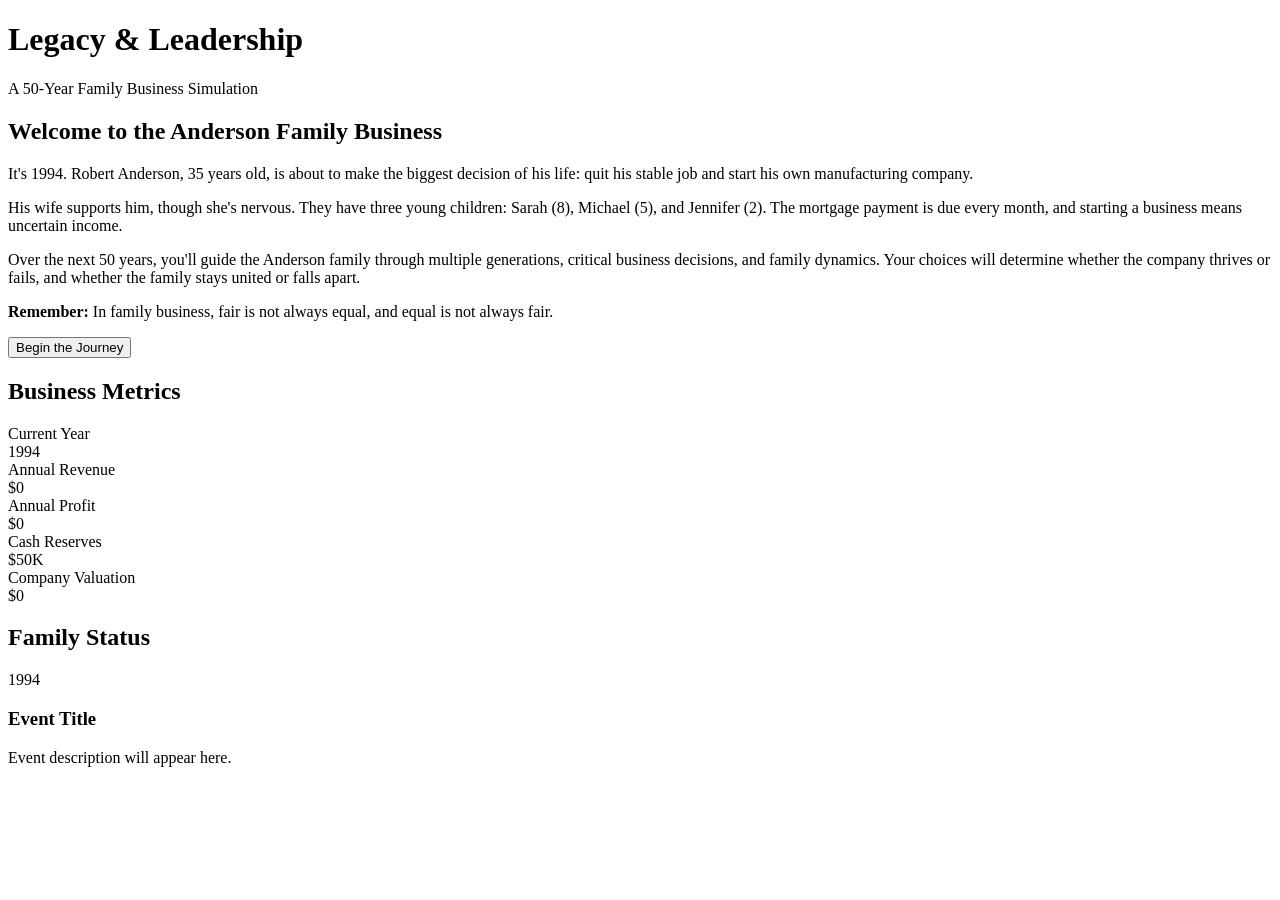
==== index.html @ 5cc4eb49 "Add files via upload" ====
<!DOCTYPE html>
<html lang="en">
<head>
    <meta charset="UTF-8">
    <meta name="viewport" content="width=device-width, initial-scale=1.0">
    <title>Legacy & Leadership - Family Business Simulation</title>
    <link rel="stylesheet" href="styles.css">
</head>
<body>
    <div class="container">
        <header>
            <h1>Legacy & Leadership</h1>
            <p class="subtitle">A 50-Year Family Business Simulation</p>
        </header>

        <!-- Intro Screen -->
        <div id="intro" class="intro-screen">
            <h2>Welcome to the Anderson Family Business</h2>
            <p>It's 1994. Robert Anderson, 35 years old, is about to make the biggest decision of his life: quit his stable job and start his own manufacturing company.</p>
            <p>His wife supports him, though she's nervous. They have three young children: Sarah (8), Michael (5), and Jennifer (2). The mortgage payment is due every month, and starting a business means uncertain income.</p>
            <p>Over the next 50 years, you'll guide the Anderson family through multiple generations, critical business decisions, and family dynamics. Your choices will determine whether the company thrives or fails, and whether the family stays united or falls apart.</p>
            <p><strong>Remember:</strong> In family business, fair is not always equal, and equal is not always fair.</p>

            <button class="btn" id="startButton">Begin the Journey</button>
        </div>

        <!-- Main Game Screen -->
        <div id="gameScreen" class="hidden">
            <div class="game-layout">
                <!-- Sidebar -->
                <div class="sidebar">
                    <!-- Business Metrics -->
                    <div class="panel">
                        <h2>Business Metrics</h2>
                        <div class="metric-group">
                            <div class="metric-label">Current Year</div>
                            <div class="metric-value" id="currentYear">1994</div>
                        </div>
                        <div class="metric-group">
                            <div class="metric-label">Annual Revenue</div>
                            <div class="metric-value" id="revenue">$0</div>
                            <span class="metric-change" id="revenueChange"></span>
                        </div>
                        <div class="metric-group">
                            <div class="metric-label">Annual Profit</div>
                            <div class="metric-value" id="profit">$0</div>
                            <span class="metric-change" id="profitChange"></span>
                        </div>
                        <div class="metric-group">
                            <div class="metric-label">Cash Reserves</div>
                            <div class="metric-value" id="cash">$50K</div>
                        </div>
                        <div class="metric-group">
                            <div class="metric-label">Company Valuation</div>
                            <div class="metric-value" id="valuation">$0</div>
                        </div>
                    </div>

                    <!-- Family Status -->
                    <div class="panel">
                        <h2>Family Status</h2>
                        <div id="familyContainer">
                            <!-- Family members will be added dynamically -->
                        </div>
                    </div>
                </div>

                <!-- Main Content Area -->
                <div class="main-content">
                    <!-- Event Card -->
                    <div class="event-card" id="eventCard">
                        <div class="event-header">
                            <div class="event-date" id="eventDate">1994</div>
                            <h3 class="event-title" id="eventTitle">Event Title</h3>
                        </div>
                        <div class="event-description" id="eventDescription">Event description will appear here.</div>
                        <div class="options" id="optionsContainer">
                            <!-- Options will be populated here -->
                        </div>
                        <div id="impactDisplay" class="impact-display hidden">
                            <!-- Impact will be shown here -->
                        </div>
                    </div>
                </div>
            </div>
        </div>
    </div>

    <!-- Load JavaScript files in order -->
    <script src="events.js"></script>
    <script src="family.js"></script>
    <script src="endings.js"></script>
    <script src="game.js"></script>
</body>
</html>
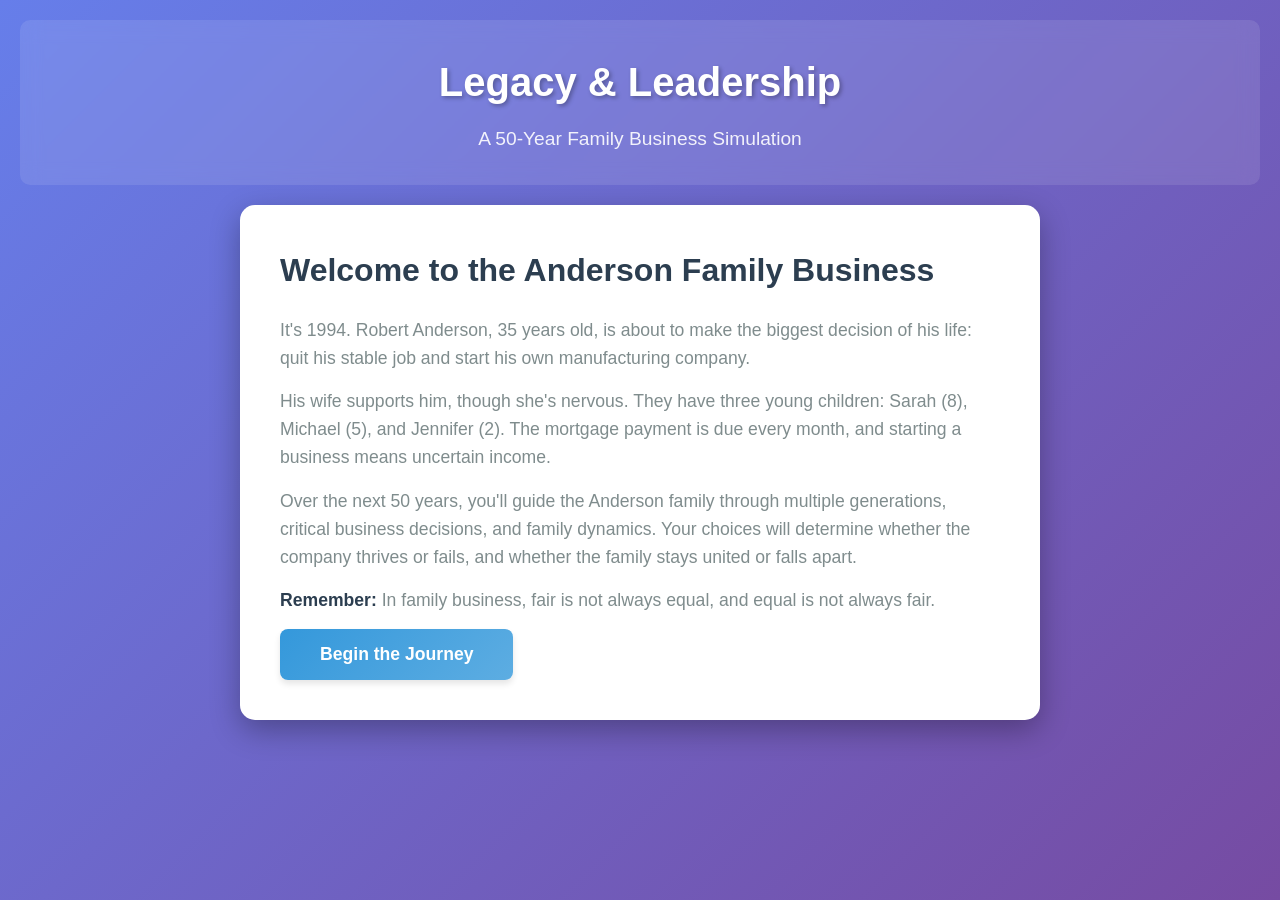
==== commit 19c937e3: "Update business metrics: add ROA, employees, and financial health This commit updates the family bus" ====
--- a/index.html
+++ b/index.html
@@ -51,8 +51,16 @@
                             <div class="metric-value" id="cash">$50K</div>
                         </div>
                         <div class="metric-group">
-                            <div class="metric-label">Company Valuation</div>
-                            <div class="metric-value" id="valuation">$0</div>
+                            <div class="metric-label">ROA (Return on Assets)</div>
+                            <div class="metric-value" id="roa">0.0%</div>
+                        </div>
+                        <div class="metric-group">
+                            <div class="metric-label">Employees</div>
+                            <div class="metric-value" id="employees">1</div>
+                        </div>
+                        <div class="metric-group">
+                            <div class="metric-label">Financial Health</div>
+                            <div class="metric-value" id="financialHealth">50 - Fair</div>
                         </div>
                     </div>
 
--- a/styles.css
+++ b/styles.css
@@ -0,0 +1,644 @@
+/* Legacy & Leadership - Family Business Simulation Styles */
+
+:root {
+    --primary-color: #2c3e50;
+    --secondary-color: #34495e;
+    --accent-color: #3498db;
+    --success-color: #27ae60;
+    --warning-color: #f39c12;
+    --danger-color: #e74c3c;
+    --background-color: #ecf0f1;
+    --card-background: #ffffff;
+    --text-primary: #2c3e50;
+    --text-secondary: #7f8c8d;
+    --border-color: #bdc3c7;
+}
+
+* {
+    margin: 0;
+    padding: 0;
+    box-sizing: border-box;
+}
+
+body {
+    font-family: 'Segoe UI', Tahoma, Geneva, Verdana, sans-serif;
+    background: linear-gradient(135deg, #667eea 0%, #764ba2 100%);
+    color: var(--text-primary);
+    line-height: 1.6;
+    min-height: 100vh;
+}
+
+.container {
+    max-width: 1400px;
+    margin: 0 auto;
+    padding: 20px;
+}
+
+/* Header */
+header {
+    text-align: center;
+    color: white;
+    padding: 30px 20px;
+    background: rgba(255, 255, 255, 0.1);
+    border-radius: 10px;
+    margin-bottom: 20px;
+    backdrop-filter: blur(10px);
+}
+
+header h1 {
+    font-size: 2.5em;
+    margin-bottom: 10px;
+    text-shadow: 2px 2px 4px rgba(0, 0, 0, 0.3);
+}
+
+.subtitle {
+    font-size: 1.2em;
+    opacity: 0.9;
+}
+
+/* Intro Screen */
+.intro-screen {
+    background: var(--card-background);
+    padding: 40px;
+    border-radius: 15px;
+    box-shadow: 0 10px 30px rgba(0, 0, 0, 0.3);
+    max-width: 800px;
+    margin: 0 auto;
+}
+
+.intro-screen h2 {
+    color: var(--primary-color);
+    margin-bottom: 20px;
+    font-size: 2em;
+}
+
+.intro-screen p {
+    margin-bottom: 15px;
+    font-size: 1.1em;
+    color: var(--text-secondary);
+}
+
+.intro-screen p strong {
+    color: var(--primary-color);
+    font-weight: 600;
+}
+
+/* Game Layout */
+.game-layout {
+    display: grid;
+    grid-template-columns: 350px 1fr;
+    gap: 20px;
+    margin-top: 20px;
+}
+
+@media (max-width: 1024px) {
+    .game-layout {
+        grid-template-columns: 1fr;
+    }
+}
+
+/* Sidebar */
+.sidebar {
+    display: flex;
+    flex-direction: column;
+    gap: 20px;
+}
+
+.panel {
+    background: var(--card-background);
+    padding: 20px;
+    border-radius: 10px;
+    box-shadow: 0 4px 6px rgba(0, 0, 0, 0.1);
+}
+
+.panel h2 {
+    color: var(--primary-color);
+    margin-bottom: 15px;
+    font-size: 1.3em;
+    border-bottom: 2px solid var(--accent-color);
+    padding-bottom: 10px;
+}
+
+/* Business Metrics */
+.metric-group {
+    display: flex;
+    justify-content: space-between;
+    align-items: center;
+    margin-bottom: 12px;
+    padding: 10px;
+    background: var(--background-color);
+    border-radius: 5px;
+}
+
+.metric-label {
+    font-weight: 600;
+    color: var(--text-secondary);
+    font-size: 0.9em;
+}
+
+.metric-value {
+    font-size: 1.2em;
+    font-weight: bold;
+    color: var(--primary-color);
+}
+
+.metric-change {
+    font-size: 0.9em;
+    margin-left: 10px;
+    padding: 2px 8px;
+    border-radius: 3px;
+}
+
+.metric-change.positive {
+    color: var(--success-color);
+    background: rgba(39, 174, 96, 0.1);
+}
+
+.metric-change.negative {
+    color: var(--danger-color);
+    background: rgba(231, 76, 60, 0.1);
+}
+
+/* Family Status */
+.family-member {
+    background: var(--background-color);
+    padding: 15px;
+    border-radius: 8px;
+    margin-bottom: 12px;
+    border-left: 4px solid var(--accent-color);
+}
+
+.family-name {
+    font-weight: bold;
+    color: var(--primary-color);
+    font-size: 1.1em;
+    margin-bottom: 5px;
+}
+
+.family-role {
+    color: var(--text-secondary);
+    font-size: 0.9em;
+    margin-bottom: 8px;
+}
+
+.family-ownership {
+    color: var(--accent-color);
+    font-size: 0.85em;
+    font-weight: 600;
+    margin-bottom: 8px;
+}
+
+.family-happiness {
+    margin-top: 10px;
+}
+
+.happiness-label {
+    font-size: 0.85em;
+    color: var(--text-secondary);
+    margin-bottom: 5px;
+}
+
+.happiness-bar {
+    width: 100%;
+    height: 12px;
+    background: #e0e0e0;
+    border-radius: 6px;
+    overflow: hidden;
+    margin-bottom: 5px;
+}
+
+.happiness-level {
+    height: 100%;
+    transition: width 0.5s ease, background-color 0.3s ease;
+    border-radius: 6px;
+}
+
+.happiness-value {
+    font-size: 0.85em;
+    color: var(--text-secondary);
+    text-align: right;
+}
+
+.family-status {
+    font-size: 0.85em;
+    margin-top: 8px;
+    padding: 4px 0;
+}
+
+.family-status.active {
+    color: var(--success-color);
+    font-weight: 600;
+}
+
+/* Main Content - Event Card */
+.main-content {
+    background: var(--card-background);
+    padding: 30px;
+    border-radius: 10px;
+    box-shadow: 0 4px 6px rgba(0, 0, 0, 0.1);
+}
+
+.event-card {
+    max-width: 900px;
+    margin: 0 auto;
+}
+
+.event-header {
+    margin-bottom: 25px;
+}
+
+.event-date {
+    display: inline-block;
+    background: var(--accent-color);
+    color: white;
+    padding: 5px 15px;
+    border-radius: 20px;
+    font-weight: bold;
+    font-size: 0.9em;
+    margin-bottom: 10px;
+}
+
+.event-title {
+    color: var(--primary-color);
+    font-size: 2em;
+    margin-top: 10px;
+}
+
+.event-description {
+    font-size: 1.1em;
+    line-height: 1.8;
+    color: var(--text-secondary);
+    margin-bottom: 30px;
+    white-space: pre-line;
+}
+
+/* Options */
+.options {
+    display: flex;
+    flex-direction: column;
+    gap: 15px;
+    margin-top: 30px;
+}
+
+.option-button {
+    background: linear-gradient(135deg, var(--accent-color), #5dade2);
+    color: white;
+    border: none;
+    padding: 20px 25px;
+    border-radius: 10px;
+    font-size: 1.05em;
+    cursor: pointer;
+    transition: all 0.3s ease;
+    text-align: left;
+    box-shadow: 0 4px 6px rgba(0, 0, 0, 0.1);
+    font-weight: 500;
+}
+
+.option-button:hover {
+    transform: translateY(-2px);
+    box-shadow: 0 6px 12px rgba(0, 0, 0, 0.15);
+    background: linear-gradient(135deg, #2980b9, #3498db);
+}
+
+.option-button:active {
+    transform: translateY(0);
+}
+
+/* Impact Display */
+.impact-display {
+    background: linear-gradient(135deg, #f8f9fa, #e9ecef);
+    border-left: 5px solid var(--accent-color);
+    padding: 25px;
+    border-radius: 8px;
+    margin-top: 30px;
+    animation: slideIn 0.5s ease;
+}
+
+@keyframes slideIn {
+    from {
+        opacity: 0;
+        transform: translateY(20px);
+    }
+    to {
+        opacity: 1;
+        transform: translateY(0);
+    }
+}
+
+.impact-display h4 {
+    color: var(--primary-color);
+    margin-bottom: 15px;
+    font-size: 1.3em;
+}
+
+.impact-display p {
+    margin-bottom: 12px;
+    line-height: 1.7;
+    color: var(--text-secondary);
+}
+
+.impact-positive {
+    color: var(--success-color);
+    font-weight: 600;
+}
+
+.impact-negative {
+    color: var(--danger-color);
+    font-weight: 600;
+}
+
+.impact-highlight {
+    color: var(--accent-color);
+    font-weight: 600;
+}
+
+/* Buttons */
+.btn {
+    background: linear-gradient(135deg, var(--accent-color), #5dade2);
+    color: white;
+    border: none;
+    padding: 15px 40px;
+    border-radius: 8px;
+    font-size: 1.1em;
+    cursor: pointer;
+    transition: all 0.3s ease;
+    box-shadow: 0 4px 6px rgba(0, 0, 0, 0.1);
+    font-weight: 600;
+}
+
+.btn:hover {
+    transform: translateY(-2px);
+    box-shadow: 0 6px 12px rgba(0, 0, 0, 0.2);
+    background: linear-gradient(135deg, #2980b9, #3498db);
+}
+
+.btn:active {
+    transform: translateY(0);
+}
+
+/* Ending Screen */
+.ending-screen {
+    animation: fadeIn 1s ease;
+}
+
+@keyframes fadeIn {
+    from { opacity: 0; }
+    to { opacity: 1; }
+}
+
+.ending-header {
+    text-align: center;
+    margin-bottom: 40px;
+    padding-bottom: 20px;
+    border-bottom: 3px solid var(--accent-color);
+}
+
+.ending-header h2 {
+    color: var(--primary-color);
+    font-size: 2.2em;
+    margin-bottom: 10px;
+}
+
+.ending-header h3 {
+    color: var(--text-secondary);
+    font-size: 1.5em;
+    font-weight: normal;
+}
+
+/* Score Cards */
+.ending-scores {
+    display: grid;
+    grid-template-columns: repeat(auto-fit, minmax(250px, 1fr));
+    gap: 20px;
+    margin-bottom: 40px;
+}
+
+.score-card {
+    background: linear-gradient(135deg, #f8f9fa, #e9ecef);
+    padding: 25px;
+    border-radius: 10px;
+    text-align: center;
+    box-shadow: 0 4px 6px rgba(0, 0, 0, 0.1);
+}
+
+.score-card.overall {
+    background: linear-gradient(135deg, #667eea, #764ba2);
+    color: white;
+}
+
+.score-card.overall .score-label,
+.score-card.overall .score-value {
+    color: white;
+}
+
+.score-label {
+    font-size: 1em;
+    color: var(--text-secondary);
+    margin-bottom: 10px;
+    font-weight: 600;
+}
+
+.score-value {
+    font-size: 2.5em;
+    font-weight: bold;
+    color: var(--primary-color);
+    margin-bottom: 15px;
+}
+
+.score-bar {
+    width: 100%;
+    height: 12px;
+    background: rgba(0, 0, 0, 0.1);
+    border-radius: 6px;
+    overflow: hidden;
+}
+
+.score-fill {
+    height: 100%;
+    transition: width 1s ease;
+    border-radius: 6px;
+}
+
+/* Ending Narrative */
+.ending-narrative {
+    background: linear-gradient(135deg, #fff5e6, #ffe0b2);
+    padding: 30px;
+    border-radius: 10px;
+    margin-bottom: 30px;
+    border-left: 5px solid var(--warning-color);
+}
+
+.ending-narrative h3 {
+    color: var(--primary-color);
+    font-size: 1.8em;
+    margin-bottom: 20px;
+}
+
+.ending-narrative p {
+    margin-bottom: 15px;
+    line-height: 1.8;
+    color: var(--text-secondary);
+}
+
+.ending-narrative strong {
+    color: var(--primary-color);
+}
+
+/* Stats Grid */
+.ending-stats {
+    margin-bottom: 30px;
+}
+
+.ending-stats h3 {
+    color: var(--primary-color);
+    margin-bottom: 20px;
+    font-size: 1.5em;
+}
+
+.stats-grid {
+    display: grid;
+    grid-template-columns: repeat(auto-fit, minmax(200px, 1fr));
+    gap: 15px;
+}
+
+.stat-item {
+    background: var(--background-color);
+    padding: 15px;
+    border-radius: 8px;
+    text-align: center;
+}
+
+.stat-label {
+    font-size: 0.9em;
+    color: var(--text-secondary);
+    margin-bottom: 8px;
+}
+
+.stat-value {
+    font-size: 1.5em;
+    font-weight: bold;
+    color: var(--primary-color);
+}
+
+/* Family Endings */
+.ending-family {
+    margin-bottom: 30px;
+}
+
+.ending-family h3 {
+    color: var(--primary-color);
+    margin-bottom: 20px;
+    font-size: 1.5em;
+}
+
+.family-endings {
+    display: flex;
+    flex-direction: column;
+    gap: 15px;
+}
+
+.family-ending-item {
+    background: var(--background-color);
+    padding: 20px;
+    border-radius: 8px;
+    border-left: 4px solid var(--accent-color);
+    line-height: 1.7;
+}
+
+.family-ending-item strong {
+    color: var(--primary-color);
+    font-size: 1.1em;
+}
+
+/* Lessons */
+.ending-lessons {
+    margin-bottom: 30px;
+}
+
+.ending-lessons h3 {
+    color: var(--primary-color);
+    margin-bottom: 20px;
+    font-size: 1.5em;
+}
+
+.lessons-grid {
+    display: flex;
+    flex-direction: column;
+    gap: 15px;
+}
+
+.lesson-item {
+    background: linear-gradient(135deg, #e8f5e9, #c8e6c9);
+    padding: 20px;
+    border-radius: 8px;
+    border-left: 4px solid var(--success-color);
+    line-height: 1.7;
+}
+
+.lesson-item strong {
+    color: var(--success-color);
+    display: block;
+    margin-bottom: 8px;
+    font-size: 1.1em;
+}
+
+/* Ending Actions */
+.ending-actions {
+    text-align: center;
+    margin-top: 40px;
+}
+
+/* Utility Classes */
+.hidden {
+    display: none !important;
+}
+
+/* Responsive Design */
+@media (max-width: 768px) {
+    header h1 {
+        font-size: 2em;
+    }
+
+    .subtitle {
+        font-size: 1em;
+    }
+
+    .intro-screen {
+        padding: 25px;
+    }
+
+    .main-content {
+        padding: 20px;
+    }
+
+    .event-title {
+        font-size: 1.5em;
+    }
+
+    .event-description {
+        font-size: 1em;
+    }
+
+    .ending-header h2 {
+        font-size: 1.8em;
+    }
+
+    .score-value {
+        font-size: 2em;
+    }
+}
+
+/* Print Styles */
+@media print {
+    body {
+        background: white;
+    }
+
+    .btn {
+        display: none;
+    }
+
+    .option-button {
+        display: none;
+    }
+}
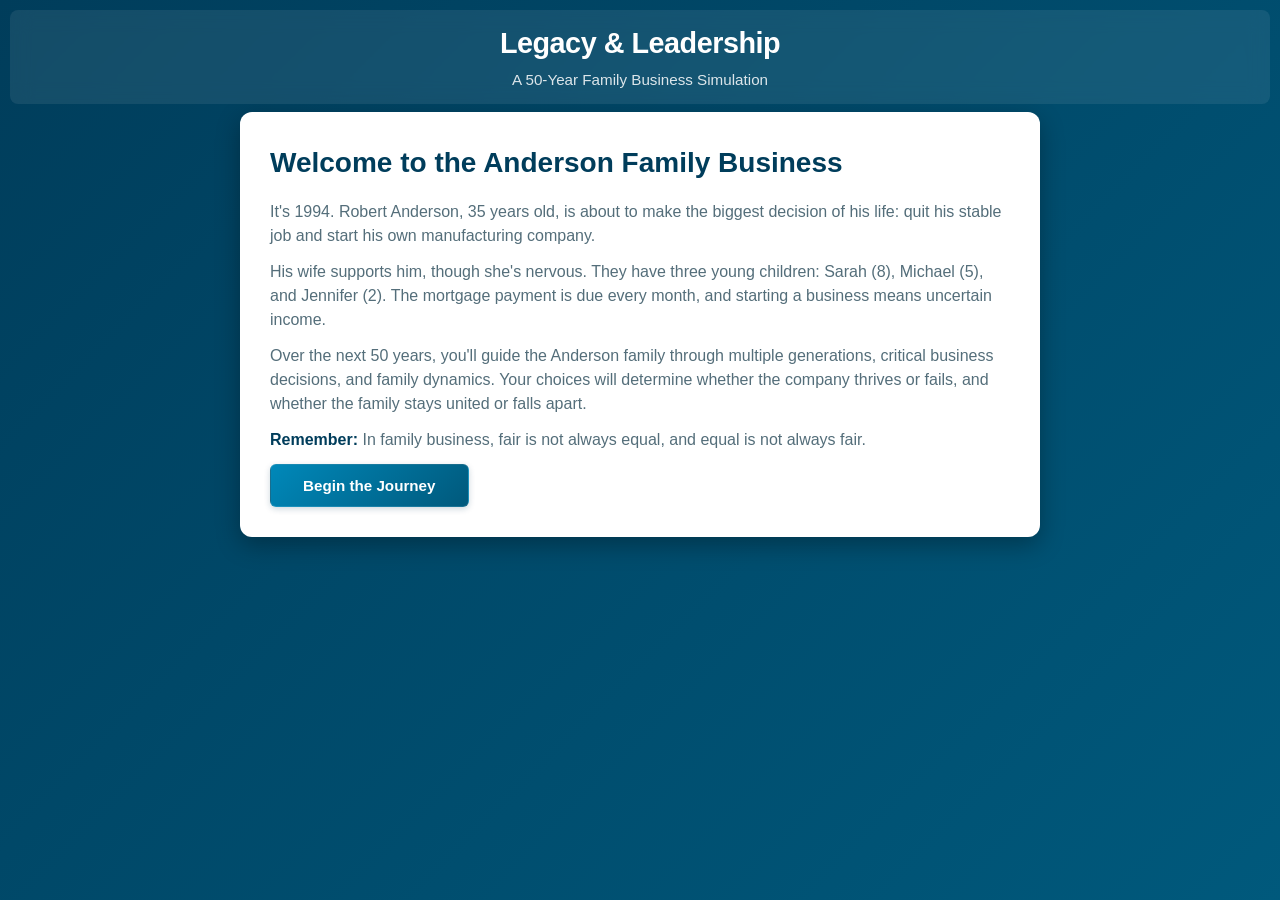
==== commit ab734b49: "Revise 1996 decision and fix game mechanics issues This commit addresses multiple family business go" ====
--- a/index.html
+++ b/index.html
@@ -45,10 +45,6 @@
                             <div class="metric-label">Annual Profit</div>
                             <div class="metric-value" id="profit">$0</div>
                             <span class="metric-change" id="profitChange"></span>
-                        </div>
-                        <div class="metric-group">
-                            <div class="metric-label">Cash Reserves</div>
-                            <div class="metric-value" id="cash">$50K</div>
                         </div>
                         <div class="metric-group">
                             <div class="metric-label">ROA (Return on Assets)</div>
--- a/styles.css
+++ b/styles.css
@@ -1,17 +1,19 @@
 /* Legacy & Leadership - Family Business Simulation Styles */
 
 :root {
-    --primary-color: #2c3e50;
-    --secondary-color: #34495e;
-    --accent-color: #3498db;
-    --success-color: #27ae60;
-    --warning-color: #f39c12;
-    --danger-color: #e74c3c;
-    --background-color: #ecf0f1;
+    --primary-color: #003d5b;
+    --secondary-color: #00597c;
+    --accent-color: #0088b9;
+    --success-color: #00a651;
+    --warning-color: #f7941d;
+    --danger-color: #d32f2f;
+    --background-color: #f5f7fa;
     --card-background: #ffffff;
-    --text-primary: #2c3e50;
-    --text-secondary: #7f8c8d;
-    --border-color: #bdc3c7;
+    --text-primary: #1a2332;
+    --text-secondary: #546e7a;
+    --border-color: #cfd8dc;
+    --navy: #003d5b;
+    --light-blue: #e3f2fd;
 }
 
 * {
@@ -21,60 +23,68 @@
 }
 
 body {
-    font-family: 'Segoe UI', Tahoma, Geneva, Verdana, sans-serif;
-    background: linear-gradient(135deg, #667eea 0%, #764ba2 100%);
+    font-family: -apple-system, BlinkMacSystemFont, 'Segoe UI', 'Roboto', 'Helvetica Neue', Arial, sans-serif;
+    background: linear-gradient(135deg, #003d5b 0%, #00597c 100%);
     color: var(--text-primary);
-    line-height: 1.6;
+    line-height: 1.5;
     min-height: 100vh;
+    overflow-x: hidden;
 }
 
 .container {
-    max-width: 1400px;
+    max-width: 1600px;
     margin: 0 auto;
-    padding: 20px;
+    padding: 10px;
+    height: 100vh;
+    display: flex;
+    flex-direction: column;
 }
 
 /* Header */
 header {
     text-align: center;
     color: white;
-    padding: 30px 20px;
-    background: rgba(255, 255, 255, 0.1);
-    border-radius: 10px;
-    margin-bottom: 20px;
+    padding: 12px 20px;
+    background: rgba(255, 255, 255, 0.08);
+    border-radius: 8px;
+    margin-bottom: 8px;
     backdrop-filter: blur(10px);
+    flex-shrink: 0;
 }
 
 header h1 {
-    font-size: 2.5em;
-    margin-bottom: 10px;
-    text-shadow: 2px 2px 4px rgba(0, 0, 0, 0.3);
+    font-size: 1.8em;
+    margin-bottom: 4px;
+    font-weight: 600;
+    letter-spacing: -0.5px;
 }
 
 .subtitle {
-    font-size: 1.2em;
-    opacity: 0.9;
+    font-size: 0.95em;
+    opacity: 0.85;
+    font-weight: 400;
 }
 
 /* Intro Screen */
 .intro-screen {
     background: var(--card-background);
-    padding: 40px;
-    border-radius: 15px;
-    box-shadow: 0 10px 30px rgba(0, 0, 0, 0.3);
+    padding: 30px;
+    border-radius: 12px;
+    box-shadow: 0 8px 24px rgba(0, 0, 0, 0.3);
     max-width: 800px;
     margin: 0 auto;
 }
 
 .intro-screen h2 {
     color: var(--primary-color);
-    margin-bottom: 20px;
-    font-size: 2em;
+    margin-bottom: 16px;
+    font-size: 1.75em;
+    font-weight: 600;
 }
 
 .intro-screen p {
-    margin-bottom: 15px;
-    font-size: 1.1em;
+    margin-bottom: 12px;
+    font-size: 1em;
     color: var(--text-secondary);
 }
 
@@ -86,14 +96,17 @@
 /* Game Layout */
 .game-layout {
     display: grid;
-    grid-template-columns: 350px 1fr;
-    gap: 20px;
-    margin-top: 20px;
+    grid-template-columns: 280px 1fr;
+    gap: 12px;
+    flex: 1;
+    overflow: hidden;
+    min-height: 0;
 }
 
 @media (max-width: 1024px) {
     .game-layout {
         grid-template-columns: 1fr;
+        overflow-y: auto;
     }
 }
 
@@ -101,22 +114,28 @@
 .sidebar {
     display: flex;
     flex-direction: column;
-    gap: 20px;
+    gap: 10px;
+    overflow-y: auto;
+    padding-right: 4px;
 }
 
 .panel {
     background: var(--card-background);
-    padding: 20px;
-    border-radius: 10px;
-    box-shadow: 0 4px 6px rgba(0, 0, 0, 0.1);
+    padding: 12px;
+    border-radius: 8px;
+    box-shadow: 0 2px 8px rgba(0, 0, 0, 0.15);
+    border-top: 3px solid var(--accent-color);
 }
 
 .panel h2 {
     color: var(--primary-color);
-    margin-bottom: 15px;
-    font-size: 1.3em;
-    border-bottom: 2px solid var(--accent-color);
-    padding-bottom: 10px;
+    margin-bottom: 10px;
+    font-size: 1em;
+    font-weight: 700;
+    text-transform: uppercase;
+    letter-spacing: 0.5px;
+    padding-bottom: 8px;
+    border-bottom: 1px solid var(--border-color);
 }
 
 /* Business Metrics */
@@ -124,105 +143,110 @@
     display: flex;
     justify-content: space-between;
     align-items: center;
-    margin-bottom: 12px;
-    padding: 10px;
+    margin-bottom: 6px;
+    padding: 6px 8px;
     background: var(--background-color);
-    border-radius: 5px;
+    border-radius: 4px;
 }
 
 .metric-label {
-    font-weight: 600;
-    color: var(--text-secondary);
-    font-size: 0.9em;
+    font-weight: 500;
+    color: var(--text-secondary);
+    font-size: 0.75em;
+    text-transform: uppercase;
+    letter-spacing: 0.3px;
 }
 
 .metric-value {
-    font-size: 1.2em;
-    font-weight: bold;
+    font-size: 0.95em;
+    font-weight: 700;
     color: var(--primary-color);
 }
 
 .metric-change {
-    font-size: 0.9em;
-    margin-left: 10px;
-    padding: 2px 8px;
+    font-size: 0.7em;
+    margin-left: 6px;
+    padding: 2px 6px;
     border-radius: 3px;
+    font-weight: 600;
 }
 
 .metric-change.positive {
     color: var(--success-color);
-    background: rgba(39, 174, 96, 0.1);
+    background: rgba(0, 166, 81, 0.1);
 }
 
 .metric-change.negative {
     color: var(--danger-color);
-    background: rgba(231, 76, 60, 0.1);
+    background: rgba(211, 47, 47, 0.1);
 }
 
 /* Family Status */
 .family-member {
     background: var(--background-color);
-    padding: 15px;
-    border-radius: 8px;
-    margin-bottom: 12px;
-    border-left: 4px solid var(--accent-color);
+    padding: 8px 10px;
+    border-radius: 6px;
+    margin-bottom: 8px;
+    border-left: 3px solid var(--accent-color);
 }
 
 .family-name {
-    font-weight: bold;
-    color: var(--primary-color);
-    font-size: 1.1em;
-    margin-bottom: 5px;
+    font-weight: 700;
+    color: var(--primary-color);
+    font-size: 0.85em;
+    margin-bottom: 3px;
 }
 
 .family-role {
     color: var(--text-secondary);
-    font-size: 0.9em;
-    margin-bottom: 8px;
+    font-size: 0.7em;
+    margin-bottom: 4px;
 }
 
 .family-ownership {
     color: var(--accent-color);
-    font-size: 0.85em;
-    font-weight: 600;
-    margin-bottom: 8px;
+    font-size: 0.7em;
+    font-weight: 600;
+    margin-bottom: 4px;
 }
 
 .family-happiness {
-    margin-top: 10px;
+    margin-top: 6px;
 }
 
 .happiness-label {
-    font-size: 0.85em;
-    color: var(--text-secondary);
-    margin-bottom: 5px;
+    font-size: 0.7em;
+    color: var(--text-secondary);
+    margin-bottom: 3px;
+    text-transform: uppercase;
+    letter-spacing: 0.3px;
 }
 
 .happiness-bar {
     width: 100%;
-    height: 12px;
+    height: 8px;
     background: #e0e0e0;
-    border-radius: 6px;
+    border-radius: 4px;
     overflow: hidden;
-    margin-bottom: 5px;
+    margin-bottom: 3px;
 }
 
 .happiness-level {
     height: 100%;
     transition: width 0.5s ease, background-color 0.3s ease;
-    border-radius: 6px;
+    border-radius: 4px;
 }
 
 .happiness-value {
-    font-size: 0.85em;
+    font-size: 0.7em;
     color: var(--text-secondary);
     text-align: right;
 }
 
 .family-status {
-    font-size: 0.85em;
-    margin-top: 8px;
-    padding: 4px 0;
+    font-size: 0.7em;
+    margin-top: 4px;
+    padding: 2px 0;
 }
 
 .family-status.active {
@@ -233,71 +257,82 @@
 /* Main Content - Event Card */
 .main-content {
     background: var(--card-background);
-    padding: 30px;
-    border-radius: 10px;
-    box-shadow: 0 4px 6px rgba(0, 0, 0, 0.1);
+    padding: 16px;
+    border-radius: 8px;
+    box-shadow: 0 2px 8px rgba(0, 0, 0, 0.15);
+    overflow-y: auto;
+    border-top: 3px solid var(--accent-color);
 }
 
 .event-card {
-    max-width: 900px;
-    margin: 0 auto;
+    max-width: 100%;
+    height: 100%;
+    display: flex;
+    flex-direction: column;
 }
 
 .event-header {
-    margin-bottom: 25px;
+    margin-bottom: 12px;
+    flex-shrink: 0;
 }
 
 .event-date {
     display: inline-block;
     background: var(--accent-color);
     color: white;
-    padding: 5px 15px;
-    border-radius: 20px;
-    font-weight: bold;
+    padding: 4px 12px;
+    border-radius: 16px;
+    font-weight: 700;
+    font-size: 0.75em;
+    margin-bottom: 8px;
+    letter-spacing: 0.5px;
+}
+
+.event-title {
+    color: var(--primary-color);
+    font-size: 1.5em;
+    margin-top: 6px;
+    font-weight: 700;
+    line-height: 1.3;
+}
+
+.event-description {
     font-size: 0.9em;
-    margin-bottom: 10px;
-}
-
-.event-title {
-    color: var(--primary-color);
-    font-size: 2em;
-    margin-top: 10px;
-}
-
-.event-description {
-    font-size: 1.1em;
-    line-height: 1.8;
-    color: var(--text-secondary);
-    margin-bottom: 30px;
+    line-height: 1.6;
+    color: var(--text-secondary);
+    margin-bottom: 16px;
     white-space: pre-line;
+    flex-shrink: 0;
 }
 
 /* Options */
 .options {
     display: flex;
     flex-direction: column;
-    gap: 15px;
-    margin-top: 30px;
+    gap: 10px;
+    margin-top: 12px;
+    flex-shrink: 0;
 }
 
 .option-button {
-    background: linear-gradient(135deg, var(--accent-color), #5dade2);
+    background: linear-gradient(135deg, var(--accent-color), var(--secondary-color));
     color: white;
     border: none;
-    padding: 20px 25px;
-    border-radius: 10px;
-    font-size: 1.05em;
+    padding: 12px 16px;
+    border-radius: 6px;
+    font-size: 0.9em;
     cursor: pointer;
-    transition: all 0.3s ease;
+    transition: all 0.2s ease;
     text-align: left;
-    box-shadow: 0 4px 6px rgba(0, 0, 0, 0.1);
+    box-shadow: 0 2px 6px rgba(0, 61, 91, 0.2);
     font-weight: 500;
+    border: 1px solid rgba(255, 255, 255, 0.1);
 }
 
 .option-button:hover {
-    transform: translateY(-2px);
-    box-shadow: 0 6px 12px rgba(0, 0, 0, 0.15);
-    background: linear-gradient(135deg, #2980b9, #3498db);
+    transform: translateY(-1px);
+    box-shadow: 0 4px 10px rgba(0, 61, 91, 0.3);
+    background: linear-gradient(135deg, var(--secondary-color), var(--accent-color));
 }
 
 .option-button:active {
@@ -306,18 +341,19 @@
 
 /* Impact Display */
 .impact-display {
-    background: linear-gradient(135deg, #f8f9fa, #e9ecef);
-    border-left: 5px solid var(--accent-color);
-    padding: 25px;
-    border-radius: 8px;
-    margin-top: 30px;
-    animation: slideIn 0.5s ease;
+    background: linear-gradient(135deg, var(--light-blue), #ffffff);
+    border-left: 4px solid var(--accent-color);
+    padding: 14px;
+    border-radius: 6px;
+    margin-top: 12px;
+    animation: slideIn 0.4s ease;
+    flex-shrink: 0;
 }
 
 @keyframes slideIn {
     from {
         opacity: 0;
-        transform: translateY(20px);
+        transform: translateY(15px);
     }
     to {
         opacity: 1;
@@ -327,14 +363,16 @@
 
 .impact-display h4 {
     color: var(--primary-color);
-    margin-bottom: 15px;
-    font-size: 1.3em;
+    margin-bottom: 10px;
+    font-size: 1.1em;
+    font-weight: 700;
 }
 
 .impact-display p {
-    margin-bottom: 12px;
-    line-height: 1.7;
-    color: var(--text-secondary);
+    margin-bottom: 8px;
+    line-height: 1.5;
+    color: var(--text-secondary);
+    font-size: 0.85em;
 }
 
 .impact-positive {
@@ -354,22 +392,23 @@
 
 /* Buttons */
 .btn {
-    background: linear-gradient(135deg, var(--accent-color), #5dade2);
+    background: linear-gradient(135deg, var(--accent-color), var(--secondary-color));
     color: white;
     border: none;
-    padding: 15px 40px;
-    border-radius: 8px;
-    font-size: 1.1em;
+    padding: 12px 32px;
+    border-radius: 6px;
+    font-size: 0.95em;
     cursor: pointer;
-    transition: all 0.3s ease;
-    box-shadow: 0 4px 6px rgba(0, 0, 0, 0.1);
-    font-weight: 600;
+    transition: all 0.2s ease;
+    box-shadow: 0 2px 6px rgba(0, 61, 91, 0.2);
+    font-weight: 600;
+    border: 1px solid rgba(255, 255, 255, 0.1);
 }
 
 .btn:hover {
-    transform: translateY(-2px);
-    box-shadow: 0 6px 12px rgba(0, 0, 0, 0.2);
-    background: linear-gradient(135deg, #2980b9, #3498db);
+    transform: translateY(-1px);
+    box-shadow: 0 4px 10px rgba(0, 61, 91, 0.3);
+    background: linear-gradient(135deg, var(--secondary-color), var(--accent-color));
 }
 
 .btn:active {
@@ -595,36 +634,44 @@
 
 /* Responsive Design */
 @media (max-width: 768px) {
+    .container {
+        padding: 8px;
+    }
+
     header h1 {
-        font-size: 2em;
+        font-size: 1.5em;
     }
 
     .subtitle {
-        font-size: 1em;
+        font-size: 0.85em;
     }
 
     .intro-screen {
-        padding: 25px;
+        padding: 20px;
     }
 
     .main-content {
-        padding: 20px;
+        padding: 12px;
     }
 
     .event-title {
+        font-size: 1.25em;
+    }
+
+    .event-description {
+        font-size: 0.85em;
+    }
+
+    .ending-header h2 {
         font-size: 1.5em;
     }
 
-    .event-description {
-        font-size: 1em;
-    }
-
-    .ending-header h2 {
-        font-size: 1.8em;
-    }
-
     .score-value {
-        font-size: 2em;
+        font-size: 1.75em;
+    }
+
+    .game-layout {
+        height: auto;
     }
 }
 
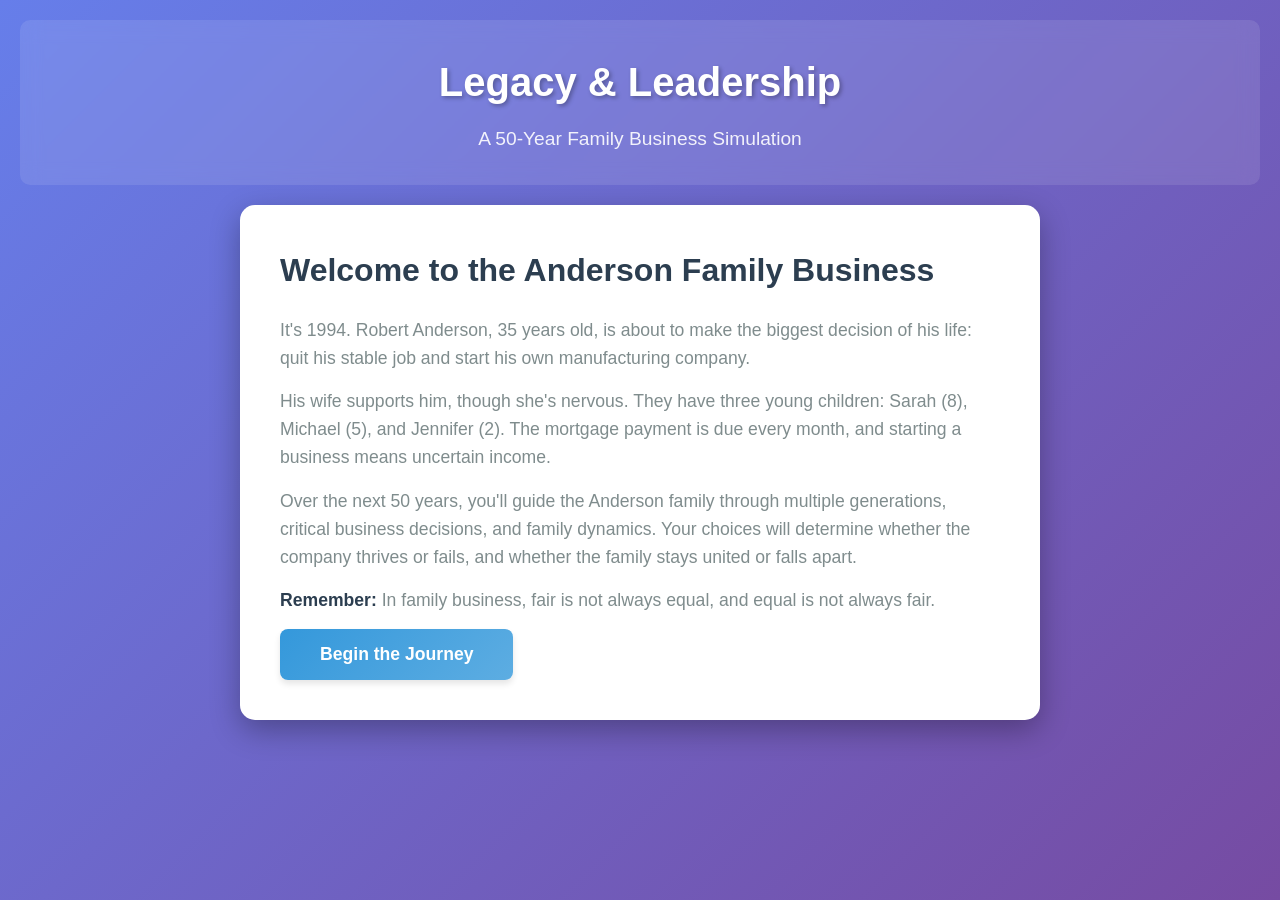
==== commit e1aa9fa1: "Improve game realism with comprehensive economic and family dynamics Financial Mechanics: - Add real" ====
--- a/index.html
+++ b/index.html
@@ -58,11 +58,19 @@
                             <div class="metric-label">Financial Health</div>
                             <div class="metric-value" id="financialHealth">50 - Fair</div>
                         </div>
+                        <div class="metric-group">
+                            <div class="metric-label">Economy</div>
+                            <div class="metric-value" id="economicCycle">➡️ Stable</div>
+                        </div>
                     </div>
 
                     <!-- Family Status -->
                     <div class="panel">
                         <h2>Family Status</h2>
+                        <div class="metric-group" style="margin-bottom: 15px; padding-bottom: 15px; border-bottom: 1px solid #ddd;">
+                            <div class="metric-label">Family Harmony</div>
+                            <div class="metric-value" id="familyHarmony">Good</div>
+                        </div>
                         <div id="familyContainer">
                             <!-- Family members will be added dynamically -->
                         </div>
--- a/styles.css
+++ b/styles.css
@@ -1,19 +1,17 @@
 /* Legacy & Leadership - Family Business Simulation Styles */
 
 :root {
-    --primary-color: #003d5b;
-    --secondary-color: #00597c;
-    --accent-color: #0088b9;
-    --success-color: #00a651;
-    --warning-color: #f7941d;
-    --danger-color: #d32f2f;
-    --background-color: #f5f7fa;
+    --primary-color: #2c3e50;
+    --secondary-color: #34495e;
+    --accent-color: #3498db;
+    --success-color: #27ae60;
+    --warning-color: #f39c12;
+    --danger-color: #e74c3c;
+    --background-color: #ecf0f1;
     --card-background: #ffffff;
-    --text-primary: #1a2332;
-    --text-secondary: #546e7a;
-    --border-color: #cfd8dc;
-    --navy: #003d5b;
-    --light-blue: #e3f2fd;
+    --text-primary: #2c3e50;
+    --text-secondary: #7f8c8d;
+    --border-color: #bdc3c7;
 }
 
 * {
@@ -23,68 +21,60 @@
 }
 
 body {
-    font-family: -apple-system, BlinkMacSystemFont, 'Segoe UI', 'Roboto', 'Helvetica Neue', Arial, sans-serif;
-    background: linear-gradient(135deg, #003d5b 0%, #00597c 100%);
+    font-family: 'Segoe UI', Tahoma, Geneva, Verdana, sans-serif;
+    background: linear-gradient(135deg, #667eea 0%, #764ba2 100%);
     color: var(--text-primary);
-    line-height: 1.5;
+    line-height: 1.6;
     min-height: 100vh;
-    overflow-x: hidden;
 }
 
 .container {
-    max-width: 1600px;
+    max-width: 1400px;
     margin: 0 auto;
-    padding: 10px;
-    height: 100vh;
-    display: flex;
-    flex-direction: column;
+    padding: 20px;
 }
 
 /* Header */
 header {
     text-align: center;
     color: white;
-    padding: 12px 20px;
-    background: rgba(255, 255, 255, 0.08);
-    border-radius: 8px;
-    margin-bottom: 8px;
+    padding: 30px 20px;
+    background: rgba(255, 255, 255, 0.1);
+    border-radius: 10px;
+    margin-bottom: 20px;
     backdrop-filter: blur(10px);
-    flex-shrink: 0;
 }
 
 header h1 {
-    font-size: 1.8em;
-    margin-bottom: 4px;
-    font-weight: 600;
-    letter-spacing: -0.5px;
+    font-size: 2.5em;
+    margin-bottom: 10px;
+    text-shadow: 2px 2px 4px rgba(0, 0, 0, 0.3);
 }
 
 .subtitle {
-    font-size: 0.95em;
-    opacity: 0.85;
-    font-weight: 400;
+    font-size: 1.2em;
+    opacity: 0.9;
 }
 
 /* Intro Screen */
 .intro-screen {
     background: var(--card-background);
-    padding: 30px;
-    border-radius: 12px;
-    box-shadow: 0 8px 24px rgba(0, 0, 0, 0.3);
+    padding: 40px;
+    border-radius: 15px;
+    box-shadow: 0 10px 30px rgba(0, 0, 0, 0.3);
     max-width: 800px;
     margin: 0 auto;
 }
 
 .intro-screen h2 {
     color: var(--primary-color);
-    margin-bottom: 16px;
-    font-size: 1.75em;
-    font-weight: 600;
+    margin-bottom: 20px;
+    font-size: 2em;
 }
 
 .intro-screen p {
-    margin-bottom: 12px;
-    font-size: 1em;
+    margin-bottom: 15px;
+    font-size: 1.1em;
     color: var(--text-secondary);
 }
 
@@ -96,17 +86,14 @@
 /* Game Layout */
 .game-layout {
     display: grid;
-    grid-template-columns: 280px 1fr;
-    gap: 12px;
-    flex: 1;
-    overflow: hidden;
-    min-height: 0;
+    grid-template-columns: 350px 1fr;
+    gap: 20px;
+    margin-top: 20px;
 }
 
 @media (max-width: 1024px) {
     .game-layout {
         grid-template-columns: 1fr;
-        overflow-y: auto;
     }
 }
 
@@ -114,28 +101,22 @@
 .sidebar {
     display: flex;
     flex-direction: column;
-    gap: 10px;
-    overflow-y: auto;
-    padding-right: 4px;
+    gap: 20px;
 }
 
 .panel {
     background: var(--card-background);
-    padding: 12px;
-    border-radius: 8px;
-    box-shadow: 0 2px 8px rgba(0, 0, 0, 0.15);
-    border-top: 3px solid var(--accent-color);
+    padding: 20px;
+    border-radius: 10px;
+    box-shadow: 0 4px 6px rgba(0, 0, 0, 0.1);
 }
 
 .panel h2 {
     color: var(--primary-color);
-    margin-bottom: 10px;
-    font-size: 1em;
-    font-weight: 700;
-    text-transform: uppercase;
-    letter-spacing: 0.5px;
-    padding-bottom: 8px;
-    border-bottom: 1px solid var(--border-color);
+    margin-bottom: 15px;
+    font-size: 1.3em;
+    border-bottom: 2px solid var(--accent-color);
+    padding-bottom: 10px;
 }
 
 /* Business Metrics */
@@ -143,110 +124,105 @@
     display: flex;
     justify-content: space-between;
     align-items: center;
-    margin-bottom: 6px;
-    padding: 6px 8px;
+    margin-bottom: 12px;
+    padding: 10px;
     background: var(--background-color);
-    border-radius: 4px;
+    border-radius: 5px;
 }
 
 .metric-label {
-    font-weight: 500;
-    color: var(--text-secondary);
-    font-size: 0.75em;
-    text-transform: uppercase;
-    letter-spacing: 0.3px;
+    font-weight: 600;
+    color: var(--text-secondary);
+    font-size: 0.9em;
 }
 
 .metric-value {
-    font-size: 0.95em;
-    font-weight: 700;
+    font-size: 1.2em;
+    font-weight: bold;
     color: var(--primary-color);
 }
 
 .metric-change {
-    font-size: 0.7em;
-    margin-left: 6px;
-    padding: 2px 6px;
+    font-size: 0.9em;
+    margin-left: 10px;
+    padding: 2px 8px;
     border-radius: 3px;
-    font-weight: 600;
 }
 
 .metric-change.positive {
     color: var(--success-color);
-    background: rgba(0, 166, 81, 0.1);
+    background: rgba(39, 174, 96, 0.1);
 }
 
 .metric-change.negative {
     color: var(--danger-color);
-    background: rgba(211, 47, 47, 0.1);
+    background: rgba(231, 76, 60, 0.1);
 }
 
 /* Family Status */
 .family-member {
     background: var(--background-color);
-    padding: 8px 10px;
-    border-radius: 6px;
+    padding: 15px;
+    border-radius: 8px;
+    margin-bottom: 12px;
+    border-left: 4px solid var(--accent-color);
+}
+
+.family-name {
+    font-weight: bold;
+    color: var(--primary-color);
+    font-size: 1.1em;
+    margin-bottom: 5px;
+}
+
+.family-role {
+    color: var(--text-secondary);
+    font-size: 0.9em;
     margin-bottom: 8px;
-    border-left: 3px solid var(--accent-color);
-}
-
-.family-name {
-    font-weight: 700;
-    color: var(--primary-color);
-    font-size: 0.85em;
-    margin-bottom: 3px;
-}
-
-.family-role {
-    color: var(--text-secondary);
-    font-size: 0.7em;
-    margin-bottom: 4px;
 }
 
 .family-ownership {
     color: var(--accent-color);
-    font-size: 0.7em;
-    font-weight: 600;
-    margin-bottom: 4px;
+    font-size: 0.85em;
+    font-weight: 600;
+    margin-bottom: 8px;
 }
 
 .family-happiness {
-    margin-top: 6px;
+    margin-top: 10px;
 }
 
 .happiness-label {
-    font-size: 0.7em;
-    color: var(--text-secondary);
-    margin-bottom: 3px;
-    text-transform: uppercase;
-    letter-spacing: 0.3px;
+    font-size: 0.85em;
+    color: var(--text-secondary);
+    margin-bottom: 5px;
 }
 
 .happiness-bar {
     width: 100%;
-    height: 8px;
+    height: 12px;
     background: #e0e0e0;
-    border-radius: 4px;
+    border-radius: 6px;
     overflow: hidden;
-    margin-bottom: 3px;
+    margin-bottom: 5px;
 }
 
 .happiness-level {
     height: 100%;
     transition: width 0.5s ease, background-color 0.3s ease;
-    border-radius: 4px;
+    border-radius: 6px;
 }
 
 .happiness-value {
-    font-size: 0.7em;
+    font-size: 0.85em;
     color: var(--text-secondary);
     text-align: right;
 }
 
 .family-status {
-    font-size: 0.7em;
-    margin-top: 4px;
-    padding: 2px 0;
+    font-size: 0.85em;
+    margin-top: 8px;
+    padding: 4px 0;
 }
 
 .family-status.active {
@@ -257,82 +233,99 @@
 /* Main Content - Event Card */
 .main-content {
     background: var(--card-background);
-    padding: 16px;
-    border-radius: 8px;
-    box-shadow: 0 2px 8px rgba(0, 0, 0, 0.15);
-    overflow-y: auto;
-    border-top: 3px solid var(--accent-color);
+    padding: 30px;
+    border-radius: 10px;
+    box-shadow: 0 4px 6px rgba(0, 0, 0, 0.1);
 }
 
 .event-card {
-    max-width: 100%;
-    height: 100%;
-    display: flex;
-    flex-direction: column;
+    max-width: 900px;
+    margin: 0 auto;
 }
 
 .event-header {
-    margin-bottom: 12px;
-    flex-shrink: 0;
+    margin-bottom: 25px;
 }
 
 .event-date {
     display: inline-block;
     background: var(--accent-color);
     color: white;
-    padding: 4px 12px;
-    border-radius: 16px;
-    font-weight: 700;
-    font-size: 0.75em;
-    margin-bottom: 8px;
-    letter-spacing: 0.5px;
+    padding: 5px 15px;
+    border-radius: 20px;
+    font-weight: bold;
+    font-size: 0.9em;
+    margin-bottom: 10px;
 }
 
 .event-title {
     color: var(--primary-color);
-    font-size: 1.5em;
-    margin-top: 6px;
-    font-weight: 700;
-    line-height: 1.3;
+    font-size: 2em;
+    margin-top: 10px;
 }
 
 .event-description {
-    font-size: 0.9em;
-    line-height: 1.6;
-    color: var(--text-secondary);
-    margin-bottom: 16px;
-    white-space: pre-line;
-    flex-shrink: 0;
+    font-size: 1.1em;
+    line-height: 1.8;
+    color: var(--text-secondary);
+    margin-bottom: 30px;
+}
+
+/* Impact narrative that flows into event description */
+.impact-narrative {
+    background: linear-gradient(135deg, #f0f4f8, #e8eef3);
+    padding: 20px 25px;
+    border-radius: 8px;
+    margin-bottom: 20px;
+    border-left: 4px solid var(--accent-color);
+    line-height: 1.8;
+}
+
+.impact-narrative p {
+    margin-bottom: 12px;
+}
+
+.impact-narrative p:last-child {
+    margin-bottom: 0;
+}
+
+.narrative-divider {
+    border: none;
+    height: 2px;
+    background: linear-gradient(to right, var(--accent-color), transparent);
+    margin: 25px 0;
+}
+
+.event-text {
+    line-height: 1.8;
 }
 
 /* Options */
 .options {
     display: flex;
     flex-direction: column;
-    gap: 10px;
-    margin-top: 12px;
-    flex-shrink: 0;
+    gap: 15px;
+    margin-top: 30px;
 }
 
 .option-button {
-    background: linear-gradient(135deg, var(--accent-color), var(--secondary-color));
+    background: linear-gradient(135deg, var(--accent-color), #5dade2);
     color: white;
     border: none;
-    padding: 12px 16px;
-    border-radius: 6px;
-    font-size: 0.9em;
+    padding: 20px 25px;
+    border-radius: 10px;
+    font-size: 1.05em;
     cursor: pointer;
-    transition: all 0.2s ease;
+    transition: all 0.3s ease;
     text-align: left;
-    box-shadow: 0 2px 6px rgba(0, 61, 91, 0.2);
+    box-shadow: 0 4px 6px rgba(0, 0, 0, 0.1);
     font-weight: 500;
-    border: 1px solid rgba(255, 255, 255, 0.1);
 }
 
 .option-button:hover {
-    transform: translateY(-1px);
-    box-shadow: 0 4px 10px rgba(0, 61, 91, 0.3);
-    background: linear-gradient(135deg, var(--secondary-color), var(--accent-color));
+    transform: translateY(-2px);
+    box-shadow: 0 6px 12px rgba(0, 0, 0, 0.15);
+    background: linear-gradient(135deg, #2980b9, #3498db);
 }
 
 .option-button:active {
@@ -341,19 +334,18 @@
 
 /* Impact Display */
 .impact-display {
-    background: linear-gradient(135deg, var(--light-blue), #ffffff);
-    border-left: 4px solid var(--accent-color);
-    padding: 14px;
-    border-radius: 6px;
-    margin-top: 12px;
-    animation: slideIn 0.4s ease;
-    flex-shrink: 0;
+    background: linear-gradient(135deg, #f8f9fa, #e9ecef);
+    border-left: 5px solid var(--accent-color);
+    padding: 25px;
+    border-radius: 8px;
+    margin-top: 30px;
+    animation: slideIn 0.5s ease;
 }
 
 @keyframes slideIn {
     from {
         opacity: 0;
-        transform: translateY(15px);
+        transform: translateY(20px);
     }
     to {
         opacity: 1;
@@ -363,16 +355,14 @@
 
 .impact-display h4 {
     color: var(--primary-color);
-    margin-bottom: 10px;
-    font-size: 1.1em;
-    font-weight: 700;
+    margin-bottom: 15px;
+    font-size: 1.3em;
 }
 
 .impact-display p {
-    margin-bottom: 8px;
-    line-height: 1.5;
-    color: var(--text-secondary);
-    font-size: 0.85em;
+    margin-bottom: 12px;
+    line-height: 1.7;
+    color: var(--text-secondary);
 }
 
 .impact-positive {
@@ -392,23 +382,22 @@
 
 /* Buttons */
 .btn {
-    background: linear-gradient(135deg, var(--accent-color), var(--secondary-color));
+    background: linear-gradient(135deg, var(--accent-color), #5dade2);
     color: white;
     border: none;
-    padding: 12px 32px;
-    border-radius: 6px;
-    font-size: 0.95em;
+    padding: 15px 40px;
+    border-radius: 8px;
+    font-size: 1.1em;
     cursor: pointer;
-    transition: all 0.2s ease;
-    box-shadow: 0 2px 6px rgba(0, 61, 91, 0.2);
-    font-weight: 600;
-    border: 1px solid rgba(255, 255, 255, 0.1);
+    transition: all 0.3s ease;
+    box-shadow: 0 4px 6px rgba(0, 0, 0, 0.1);
+    font-weight: 600;
 }
 
 .btn:hover {
-    transform: translateY(-1px);
-    box-shadow: 0 4px 10px rgba(0, 61, 91, 0.3);
-    background: linear-gradient(135deg, var(--secondary-color), var(--accent-color));
+    transform: translateY(-2px);
+    box-shadow: 0 6px 12px rgba(0, 0, 0, 0.2);
+    background: linear-gradient(135deg, #2980b9, #3498db);
 }
 
 .btn:active {
@@ -634,44 +623,36 @@
 
 /* Responsive Design */
 @media (max-width: 768px) {
-    .container {
-        padding: 8px;
-    }
-
     header h1 {
+        font-size: 2em;
+    }
+
+    .subtitle {
+        font-size: 1em;
+    }
+
+    .intro-screen {
+        padding: 25px;
+    }
+
+    .main-content {
+        padding: 20px;
+    }
+
+    .event-title {
         font-size: 1.5em;
     }
 
-    .subtitle {
-        font-size: 0.85em;
-    }
-
-    .intro-screen {
-        padding: 20px;
-    }
-
-    .main-content {
-        padding: 12px;
-    }
-
-    .event-title {
-        font-size: 1.25em;
-    }
-
     .event-description {
-        font-size: 0.85em;
+        font-size: 1em;
     }
 
     .ending-header h2 {
-        font-size: 1.5em;
+        font-size: 1.8em;
     }
 
     .score-value {
-        font-size: 1.75em;
-    }
-
-    .game-layout {
-        height: auto;
+        font-size: 2em;
     }
 }
 
